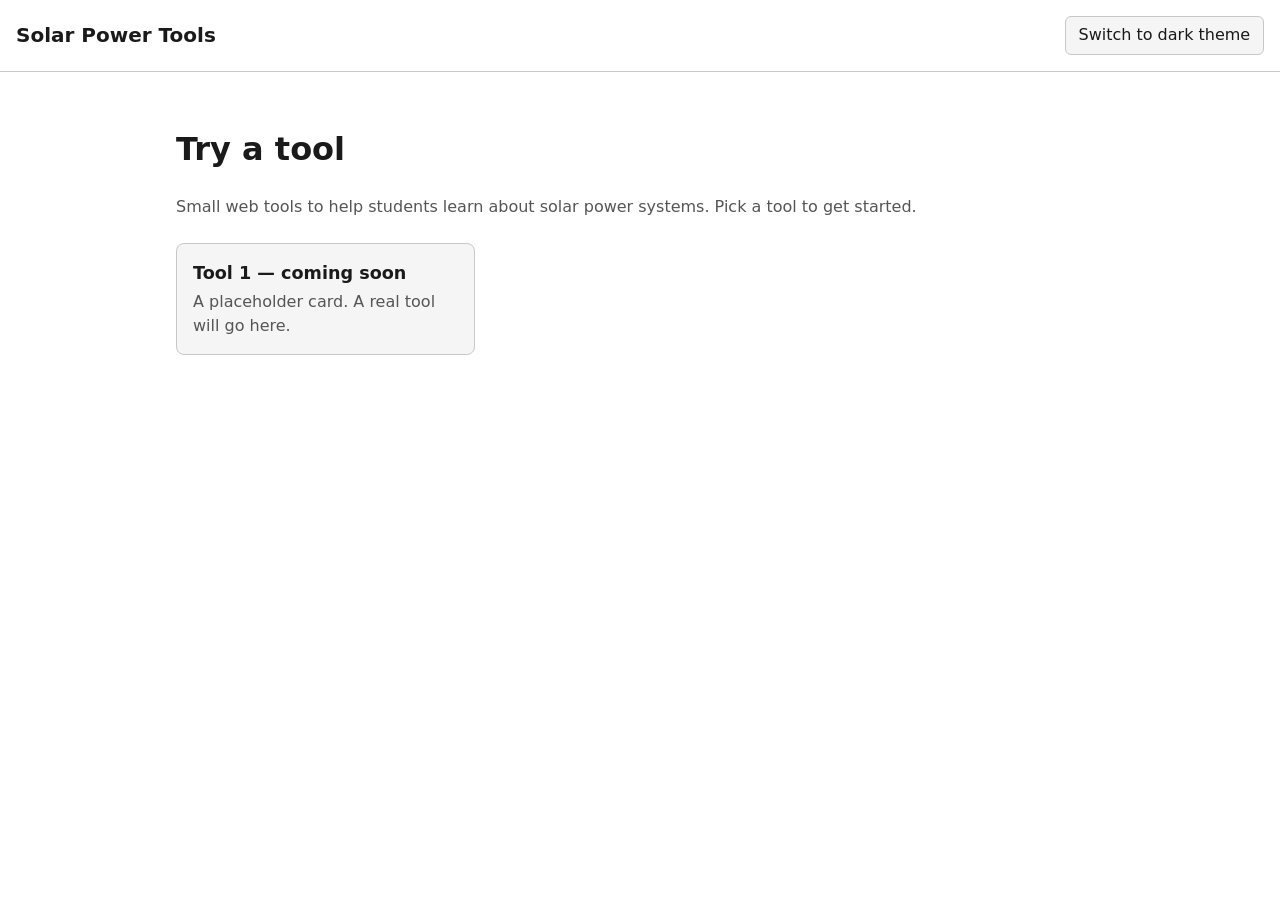
==== index.html @ c094ba24 "Build phase 1 portal homepage with placeholder tool card Co-Authored-By: Claude Sonnet 5.5 <noreply@" ====
<!DOCTYPE html>
<html lang="en" data-theme="light">
<head>
  <meta charset="utf-8">
  <meta name="viewport" content="width=device-width, initial-scale=1">
  <title>Solar Power Tools</title>
  <link rel="stylesheet" href="css/styles.css">
  <script src="js/theme.js"></script>
</head>
<body>
  <header class="site-header">
    <a class="site-title" href="index.html">Solar Power Tools</a>
    <button id="theme-toggle" class="theme-toggle" type="button" aria-pressed="false">Switch to dark theme</button>
  </header>

  <main>
    <h1>Try a tool</h1>
    <p class="muted">Small web tools to help students learn about solar power systems. Pick a tool to get started.</p>

    <div class="tool-grid">
      <!-- To add a tool: create tools/<name>.html and js/<name>.js, then copy this card. -->
      <a class="card" href="tools/tool-1.html">
        <h2>Tool 1 — coming soon</h2>
        <p>A placeholder card. A real tool will go here.</p>
      </a>
    </div>
  </main>
</body>
</html>
---- css/styles.css ----
/* Shared styles. Colours are CSS variables so the theme can be switched. */
:root,
:root[data-theme="light"] {
  --bg: #ffffff;
  --text: #1a1a1a;
  --muted: #555555;
  --card-bg: #f5f5f5;
  --border: #c8c8c8;
  --link: #0b57d0;
}

:root[data-theme="dark"] {
  --bg: #121212;
  --text: #eeeeee;
  --muted: #b8b8b8;
  --card-bg: #1e1e1e;
  --border: #4a4a4a;
  --link: #8ab4f8;
}

* { box-sizing: border-box; }

body {
  margin: 0;
  font-family: system-ui, -apple-system, "Segoe UI", Roboto, sans-serif;
  line-height: 1.5;
  color: var(--text);
  background: var(--bg);
}

a { color: var(--link); }

.site-header {
  display: flex;
  flex-wrap: wrap;
  align-items: center;
  justify-content: space-between;
  gap: 0.75rem;
  padding: 1rem;
  border-bottom: 1px solid var(--border);
}

.site-title {
  font-size: 1.25rem;
  font-weight: 700;
  color: var(--text);
  text-decoration: none;
}

.theme-toggle {
  font: inherit;
  color: var(--text);
  background: var(--card-bg);
  border: 1px solid var(--border);
  border-radius: 6px;
  padding: 0.4rem 0.8rem;
  cursor: pointer;
}

main {
  max-width: 60rem;
  margin: 0 auto;
  padding: 1rem;
}

.muted { color: var(--muted); }

/* Tool cards: one column on phones, more columns as the screen widens. */
.tool-grid {
  display: grid;
  grid-template-columns: 1fr;
  gap: 1rem;
  margin-top: 1.5rem;
}

.card {
  display: block;
  padding: 1rem;
  color: var(--text);
  background: var(--card-bg);
  border: 1px solid var(--border);
  border-radius: 8px;
  text-decoration: none;
}

.card:hover,
.card:focus-visible { border-color: var(--link); }

.card h2 { margin: 0 0 0.25rem; font-size: 1.1rem; }
.card p { margin: 0; color: var(--muted); }

.back-link { display: inline-block; margin-bottom: 1rem; }

@media (min-width: 600px) {
  .tool-grid { grid-template-columns: repeat(2, 1fr); }
}

@media (min-width: 960px) {
  .tool-grid { grid-template-columns: repeat(3, 1fr); }
  main { padding: 2rem 1rem; }
}
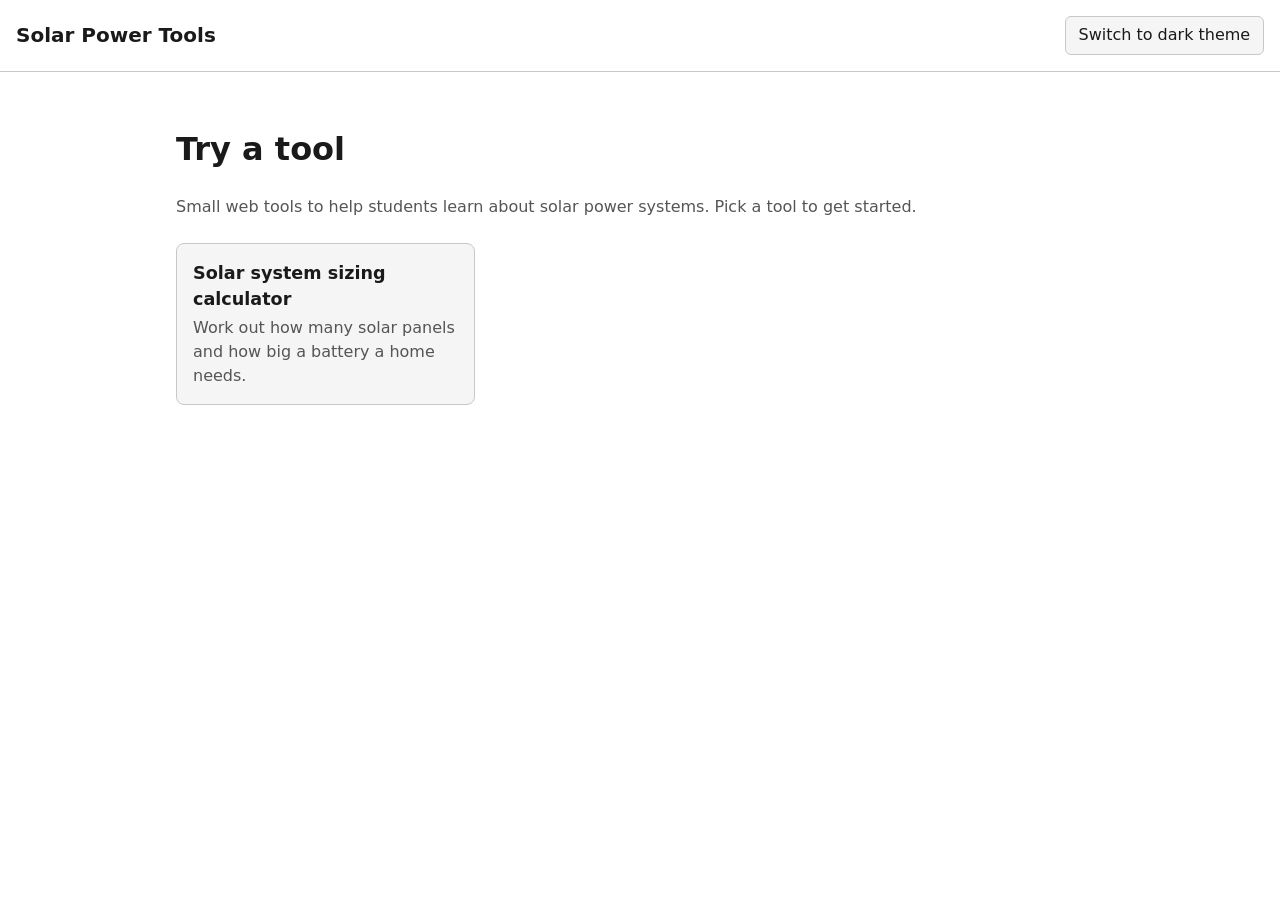
==== commit 1d6e6fa6: "Replace placeholder with solar system sizing calculator Co-Authored-By: Claude Sonnet 5.5 <noreply@a" ====
--- a/index.html
+++ b/index.html
@@ -19,9 +19,9 @@
 
     <div class="tool-grid">
       <!-- To add a tool: create tools/<name>.html and js/<name>.js, then copy this card. -->
-      <a class="card" href="tools/tool-1.html">
-        <h2>Tool 1 — coming soon</h2>
-        <p>A placeholder card. A real tool will go here.</p>
+      <a class="card" href="tools/solar-sizing.html">
+        <h2>Solar system sizing calculator</h2>
+        <p>Work out how many solar panels and how big a battery a home needs.</p>
       </a>
     </div>
   </main>
--- a/css/styles.css
+++ b/css/styles.css
@@ -99,3 +99,78 @@
   .tool-grid { grid-template-columns: repeat(3, 1fr); }
   main { padding: 2rem 1rem; }
 }
+
+/* ---- Tool pages: forms, results, working ---- */
+:root,
+:root[data-theme="light"] { --error: #b3261e; }
+:root[data-theme="dark"] { --error: #f2b8b5; }
+
+.tool-form { margin-top: 1.5rem; }
+
+.field { margin-bottom: 1.25rem; }
+
+.field label {
+  display: block;
+  font-weight: 600;
+  margin-bottom: 0.25rem;
+}
+
+.field .inline-label {
+  margin-top: 0.5rem;
+  font-weight: 400;
+}
+
+.field input,
+.field select {
+  display: block;
+  width: 100%;
+  max-width: 20rem;
+  font: inherit;
+  color: var(--text);
+  background: var(--bg);
+  border: 1px solid var(--border);
+  border-radius: 6px;
+  padding: 0.5rem 0.6rem;
+}
+
+.field input:focus-visible,
+.field select:focus-visible,
+.theme-toggle:focus-visible,
+a:focus-visible {
+  outline: 3px solid var(--link);
+  outline-offset: 2px;
+}
+
+.hint {
+  margin: 0.25rem 0 0;
+  font-size: 0.9rem;
+  color: var(--muted);
+}
+
+.results,
+.working {
+  margin-top: 1.5rem;
+  padding: 1rem;
+  background: var(--card-bg);
+  border: 1px solid var(--border);
+  border-radius: 8px;
+}
+
+.results h2,
+.working h2 { margin-top: 0; font-size: 1.1rem; }
+
+.message { margin: 0; }
+.message:empty { display: none; }
+.message.error { color: var(--error); font-weight: 600; }
+
+.results-list { margin: 0; }
+.results-list > div { margin-bottom: 1rem; }
+.results-list > div:last-child { margin-bottom: 0; }
+.results-list dt { font-weight: 600; }
+.results-list dd { margin: 0; }
+.results-list dd:not(.muted) { font-size: 1.5rem; font-weight: 700; }
+
+.working ol { padding-left: 1.25rem; }
+.working li { margin-bottom: 0.5rem; overflow-wrap: anywhere; }
+
+[hidden] { display: none !important; }
